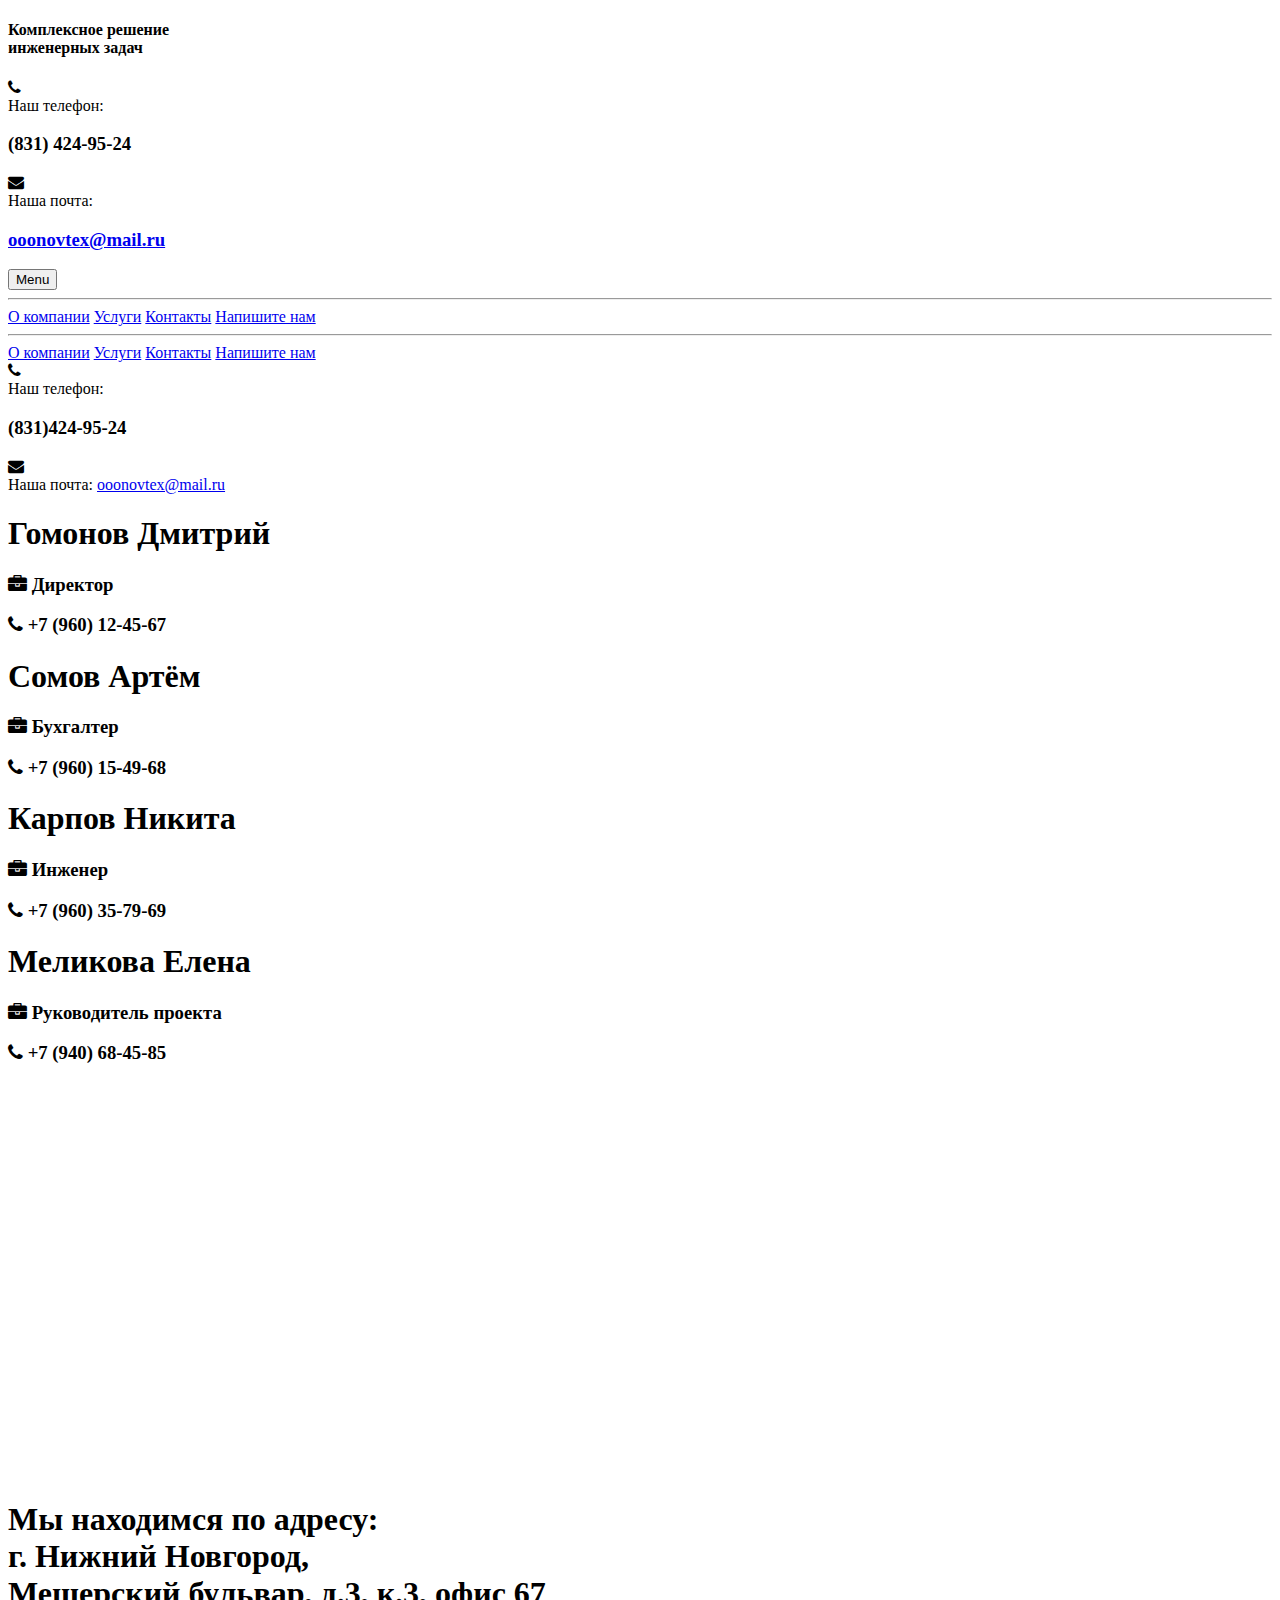
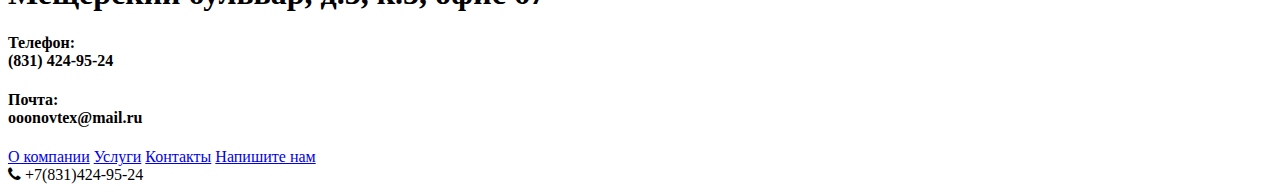
==== contacts.html @ c944ae37 "add files" ====
<!DOCTYPE html>
<html lang="rus">

<head>
    <meta charset="UTF-8">
    <meta name="viewport" content="width=device-width, initial-scale=1.0">
    <link href="..//Сайт Новые технологии/CSS/contacts.css" rel="stylesheet">
    <link rel="preconnect" href="https://fonts.gstatic.com">
    <link href="https://fonts.googleapis.com/css2?family=Arimo:wght@400;500;700&display=swap" rel="stylesheet">
    <link rel="preconnect" href="https://fonts.gstatic.com">
    <link href="https://fonts.googleapis.com/css2?family=Nunito:ital,wght@0,300;0,400;0,700;1,400&display=swap" rel="stylesheet">
    <link rel="stylesheet" href="https://maxcdn.bootstrapcdn.com/font-awesome/4.5.0/css/font-awesome.min.css">

    <title>Новые технологии</title>
</head>

<body>
    <!-- Header -->
    <header>
        <div class="container">
            <div class="header_container">
                <div class="header_inf">
                    <div class="Logo">
                        <div class="logo__img"></div>
                        <div class="logo_inf">
                            <h4>Комплексное решение <br> инженерных задач</h4>
                        </div>
                    </div>
                    <div class="menu_inf dn">
                        <div class="phone">
                            <i class="fa fa-phone" aria-hidden="true"></i>
                            <div class="telephone">
                                <span>Наш телефон:</span>
                                <h3>(831) 424-95-24</h3>
                            </div>
                            <div class="mail">
                                <i class="fa fa-envelope" aria-hidden="true"></i>
                                <div class="mail_address">
                                    <span>Наша почта:</span><br>
                                    <h3> <a href="https://e.mail.ru/inbox/?utm_source=portal&utm_medium=portal_navigation&utm_campaign=e.mail.ru">ooonovtex@mail.ru</a></h3>
                                </div>
                            </div>
                        </div>
                    </div>
                    <button class="nav-toggle" id="nav_toggle" type="button">
                        <span class="nav-toggle__item">Menu</span>
                    </button>
                </div>
                <hr class="hr_menu dn">
                <div class="menu dn">
                    <a class="m main_page" href="..//Сайт Новые технологии/main.html">О компании</a>
                    <a href="..//Сайт Новые технологии/services.html" class="m services">Услуги</a>
                    <a href="..//Сайт Новые технологии/contacts.html" class="contacts">Контакты</a>
                    <a href="..//Сайт Новые технологии/write.html" class="m write">Напишите нам</a>
                </div>
            </div>
        </div>
        <div class="window__menu" id="window-menu">
            <hr class="hr_menu">
            <div class="menu">
                <a class="m main_page" href="..//Сайт Новые технологии/main.html">О компании</a>
                <a href="..//Сайт Новые технологии/services.html" class="m services">Услуги</a>
                <a href="..//Сайт Новые технологии/contacts.html" class="contacts">Контакты</a>
                <a href="..//Сайт Новые технологии/write.html" class="m write">Напишите нам</a>
            </div>
            <div class="menu_inf">
                <div class="phone">
                    <i class="fa fa-phone" aria-hidden="true"></i>
                    <div class="telephone">
                        <span>Наш телефон:</span>
                        <h3>(831)424-95-24</h3>
                    </div>
                </div>
                <div class="mail">
                    <i class="fa fa-envelope" aria-hidden="true"></i>
                    <div class="mail_address">
                        <span>Наша почта:</span>
                        <a href="#">ooonovtex@mail.ru</a>
                    </div>
                </div>
            </div>
        </div>
    </header>
    <!-- Main container -->
    <main>
        <div class="container">
            <div class="main_container">
                <div class="staff">
                    <div class="photo photo_1"></div>
                    <div class="staff_inf">
                        <h1>Гомонов Дмитрий</h1>
                        <h3><i class="fa fa-briefcase" aria-hidden="true"></i> Директор</h3>
                        <h3> <i class="fa fa-phone" aria-hidden="true"></i> +7 (960) 12-45-67</h3>
                    </div>
                </div>
                <div class="staff">
                    <div class="photo photo_2"></div>
                    <div class="staff_inf">
                        <h1>Сомов Артём</h1>
                        <h3><i class="fa fa-briefcase" aria-hidden="true"></i> Бухгалтер</h3>
                        <h3> <i class="fa fa-phone" aria-hidden="true"></i> +7 (960) 15-49-68</h3>
                    </div>
                </div>
                <div class="staff">
                    <div class="photo photo_3"></div>
                    <div class="staff_inf">
                        <h1>Карпов Никита</h1>
                        <h3><i class="fa fa-briefcase" aria-hidden="true"></i> Инженер</h3>
                        <h3> <i class="fa fa-phone" aria-hidden="true"></i> +7 (960) 35-79-69</h3>
                    </div>
                </div>
                <div class="staff">
                    <div class="photo photo_4"></div>
                    <div class="staff_inf">
                        <h1>Меликова Елена</h1>
                        <h3><i class="fa fa-briefcase" aria-hidden="true"></i> Руководитель проекта</h3>
                        <h3> <i class="fa fa-phone" aria-hidden="true"></i> +7 (940) 68-45-85</h3>
                    </div>
                </div>
            </div>
        </div>
        <!-- Map -->
        <div class="map">
            <div class="container">
                <div class="map_container">
                    <div class="map_block">
                        <iframe src="https://www.google.com/maps/embed?pb=!1m18!1m12!1m3!1d929.9394465228435!2d43.94447992847562!3d56.33360521662942!2m3!1f0!2f0!3f0!3m2!1i1024!2i768!4f13.1!3m3!1m2!1s0x4151d67f4a566925%3A0x40a1944e4c0d112c!2z0LHRg9C7LiDQnNC10YnQtdGA0YHQutC40LksIDMsINCd0LjQttC90LjQuSDQndC-0LLQs9C-0YDQvtC0LCDQndC40LbQtdCz0L7RgNC-0LTRgdC60LDRjyDQvtCx0LsuLCA2MDMwNzA!5e0!3m2!1sru!2sru!4v1623088486216!5m2!1sru!2sru"
                            width="100%" height="393" style="border:0;" allowfullscreen="" loading="lazy"></iframe>
                    </div>
                    <div class="address">
                        <h1><span>Мы находимся по адресу:</span><br> г. Нижний Новгород,<br> Мещерский бульвар, д.3, к.3, офис 67</h1>
                        <h4><span>Телефон:</span><br> (831) 424-95-24</h4>
                        <h4><span>Почта:</span><br> ooonovtex@mail.ru</h4>
                    </div>
                </div>
            </div>
        </div>
    </main>
    <!-- Footer -->
    <footer>
        <div class="container">
            <div class="footer_container">
                <div class="footer_menu">
                    <a class="main_page" href="..//Сайт Новые технологии/main.html">О компании</a>
                    <a href="..//Сайт Новые технологии/services.html" class="services">Услуги</a>
                    <a href="..//Сайт Новые технологии/contacts.html" class="contacts">Контакты</a>
                    <a href="..//Сайт Новые технологии/write.html" class="write">Напишите нам</a>
                </div>
                <div class="footer_phone">
                    <div class="footer_button">
                        <i class="fa fa-phone" aria-hidden="true"></i>
                        <span>+7(831)424-95-24</span>
                    </div>
                </div>
            </div>
        </div>
        </div>
    </footer>
    <script src="https://ajax.googleapis.com/ajax/libs/jquery/3.6.0/jquery.min.js"></script>
    <script src="..//Сайт Новые технологии/JS/script.js"></script>
</body>

</html>
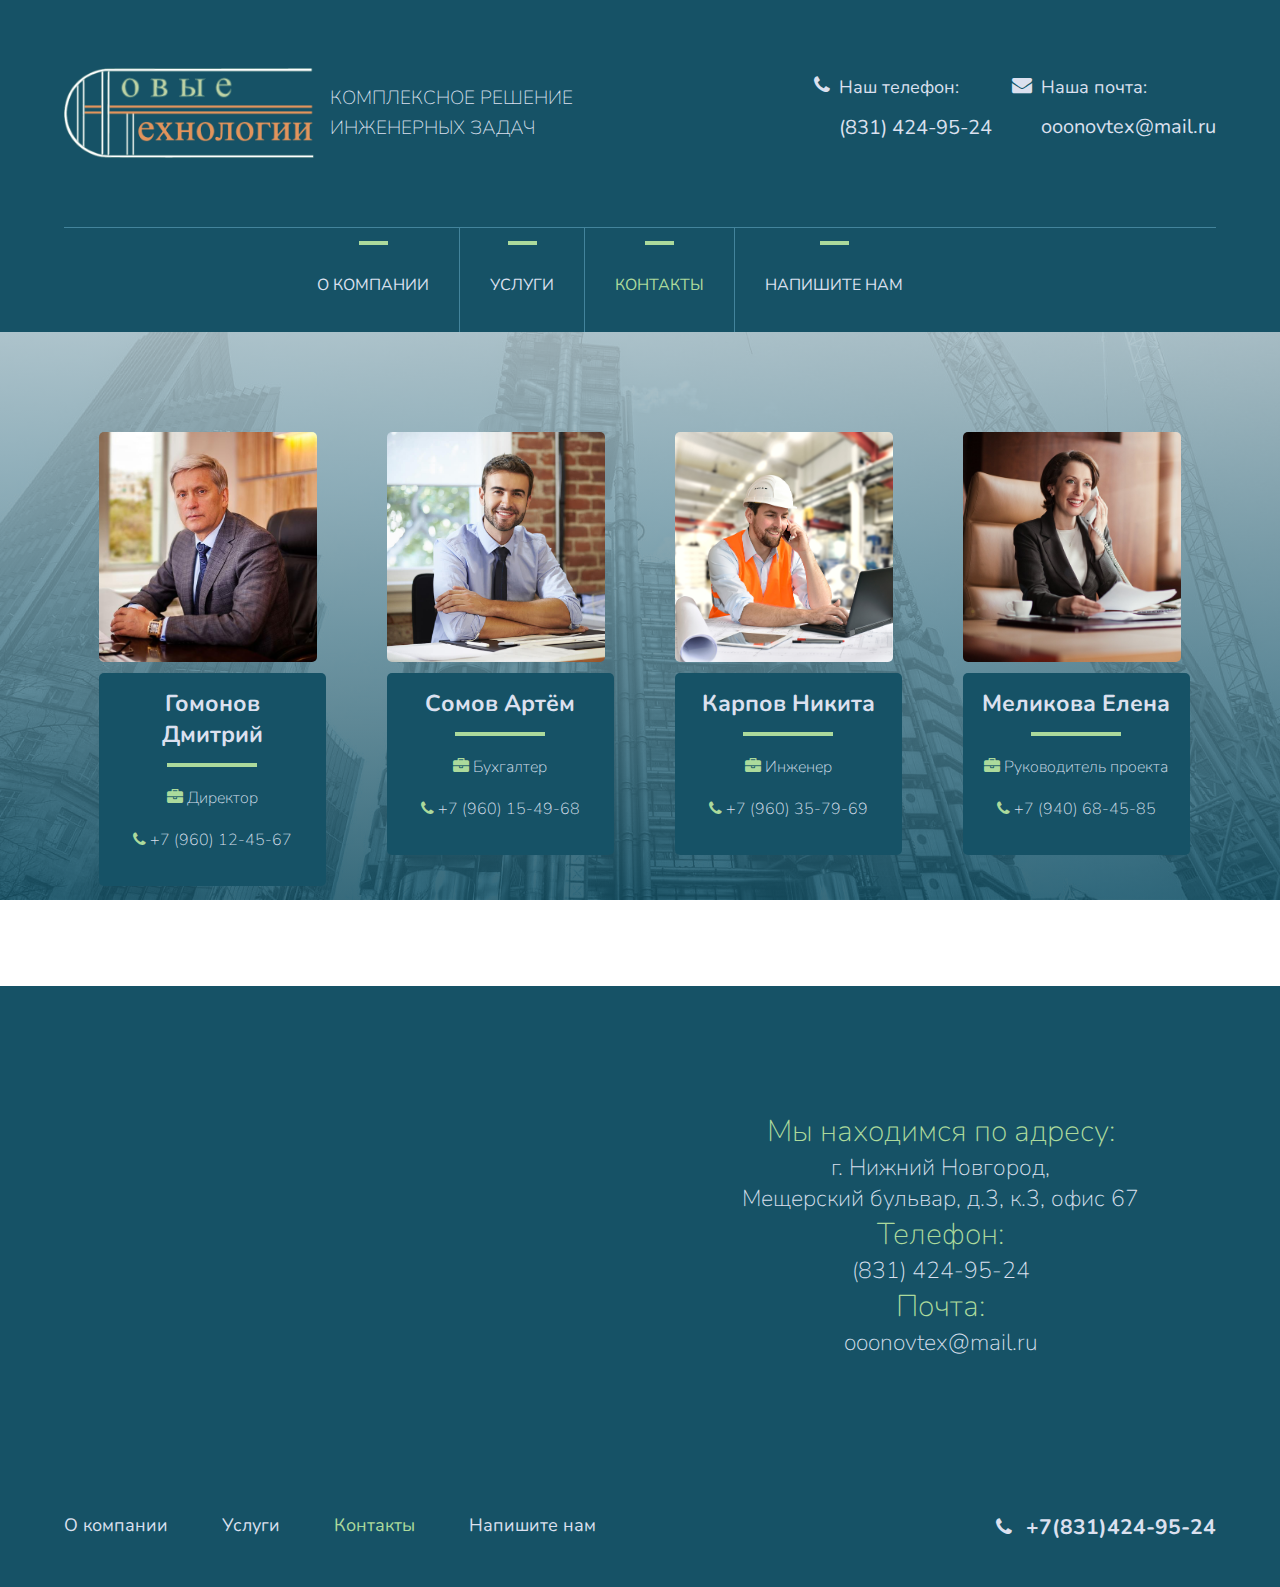
==== commit 3f866ae9: "Update contacts.html" ====
--- a/contacts.html
+++ b/contacts.html
@@ -4,7 +4,7 @@
 <head>
     <meta charset="UTF-8">
     <meta name="viewport" content="width=device-width, initial-scale=1.0">
-    <link href="..//Сайт Новые технологии/CSS/contacts.css" rel="stylesheet">
+    <link href="CSS/contacts.css" rel="stylesheet">
     <link rel="preconnect" href="https://fonts.gstatic.com">
     <link href="https://fonts.googleapis.com/css2?family=Arimo:wght@400;500;700&display=swap" rel="stylesheet">
     <link rel="preconnect" href="https://fonts.gstatic.com">
@@ -49,9 +49,9 @@
                 <hr class="hr_menu dn">
                 <div class="menu dn">
                     <a class="m main_page" href="..//Сайт Новые технологии/main.html">О компании</a>
-                    <a href="..//Сайт Новые технологии/services.html" class="m services">Услуги</a>
-                    <a href="..//Сайт Новые технологии/contacts.html" class="contacts">Контакты</a>
-                    <a href="..//Сайт Новые технологии/write.html" class="m write">Напишите нам</a>
+                    <a href="services.html" class="m services">Услуги</a>
+                    <a href="contacts.html" class="contacts">Контакты</a>
+                    <a href="write.html" class="m write">Напишите нам</a>
                 </div>
             </div>
         </div>
@@ -59,9 +59,9 @@
             <hr class="hr_menu">
             <div class="menu">
                 <a class="m main_page" href="..//Сайт Новые технологии/main.html">О компании</a>
-                <a href="..//Сайт Новые технологии/services.html" class="m services">Услуги</a>
-                <a href="..//Сайт Новые технологии/contacts.html" class="contacts">Контакты</a>
-                <a href="..//Сайт Новые технологии/write.html" class="m write">Напишите нам</a>
+                <a href="services.html" class="m services">Услуги</a>
+                <a href="contacts.html" class="contacts">Контакты</a>
+                <a href="write.html" class="m write">Напишите нам</a>
             </div>
             <div class="menu_inf">
                 <div class="phone">
@@ -142,9 +142,9 @@
             <div class="footer_container">
                 <div class="footer_menu">
                     <a class="main_page" href="..//Сайт Новые технологии/main.html">О компании</a>
-                    <a href="..//Сайт Новые технологии/services.html" class="services">Услуги</a>
-                    <a href="..//Сайт Новые технологии/contacts.html" class="contacts">Контакты</a>
-                    <a href="..//Сайт Новые технологии/write.html" class="write">Напишите нам</a>
+                    <a href="services.html" class="services">Услуги</a>
+                    <a href="contacts.html" class="contacts">Контакты</a>
+                    <a href="write.html" class="write">Напишите нам</a>
                 </div>
                 <div class="footer_phone">
                     <div class="footer_button">
@@ -157,7 +157,7 @@
         </div>
     </footer>
     <script src="https://ajax.googleapis.com/ajax/libs/jquery/3.6.0/jquery.min.js"></script>
-    <script src="..//Сайт Новые технологии/JS/script.js"></script>
+    <script src="JS/script.js"></script>
 </body>
 
-</html>+</html>
--- a/CSS/contacts.css
+++ b/CSS/contacts.css
@@ -0,0 +1,881 @@
+body {
+    margin: 0 auto;
+    font-family: 'Nunito', sans-serif;
+}
+
+.container {
+    width: 100%;
+    margin: 0 auto;
+    max-width: 90%;
+}
+
+
+/*Header*/
+
+header {
+    width: 100%;
+    background-color: #165266;
+}
+
+.header_inf {
+    display: flex;
+    padding-top: 63px;
+    justify-content: space-between;
+}
+
+.Logo {
+    display: flex;
+}
+
+.Logo h4 {
+    text-transform: uppercase;
+    margin: 0;
+    color: #dbe0ef;
+    font-weight: lighter;
+    font-size: 19px;
+    margin-left: 16px;
+    line-height: 30px;
+    margin-top: 20px;
+}
+
+.logo__img {
+    width: 250px;
+    height: 100px;
+    background-image: url(..//img/лого\ гот.png);
+    background-size: 100%;
+    background-repeat: no-repeat;
+    background-position: center;
+}
+
+
+/* Nav toggle */
+
+.nav-toggle {
+    width: 30px;
+    padding: 10px 0;
+    display: none;
+    font-size: 0;
+    color: transparent;
+    border: 0;
+    background: none;
+    cursor: pointer;
+    position: absolute;
+    top: 24px;
+    right: 24px;
+    z-index: 1;
+}
+
+.nav-toggle:focus {
+    outline: 0;
+}
+
+.nav-toggle__item {
+    display: block;
+    width: 100%;
+    height: 3px;
+    background-color: #fff;
+    position: absolute;
+    top: 0;
+    right: 0;
+    bottom: 0;
+    left: 0;
+    margin: auto;
+    transition: background 0.2s linear;
+}
+
+.nav-toggle.active .nav-toggle__item {
+    background: none;
+}
+
+.nav-toggle__item:before,
+.nav-toggle__item:after {
+    content: "";
+    width: 100%;
+    height: 3px;
+    background-color: #fff;
+    position: absolute;
+    left: 0;
+    z-index: 1;
+    transition: transform 0.2s linear;
+}
+
+.nav-toggle__item:before {
+    top: -8px;
+}
+
+.nav-toggle__item:after {
+    bottom: -8px;
+}
+
+.nav-toggle.active .nav-toggle__item:before {
+    transform-origin: left top;
+    transform: rotate(45deg) translate3d(0px, -2px, 0);
+}
+
+.nav-toggle.active .nav-toggle__item:after {
+    transform-origin: left bottom;
+    transform: rotate(-45deg) translate3d(0px, 3px, 0);
+}
+
+.menu {
+    display: flex;
+    justify-content: center;
+}
+
+.contacts {
+    color: #acda9c;
+}
+
+.m {
+    color: #dbe0ef;
+}
+
+.menu a {
+    text-transform: uppercase;
+    text-decoration: none;
+    margin-right: 30px;
+}
+
+.menu a:hover {
+    color: #acda9c;
+}
+
+.menu a::before {
+    content: "";
+    display: block;
+    width: 29px;
+    border-bottom: 4px solid #acda9c;
+    margin: 0 auto;
+    margin-bottom: 29px;
+    margin-top: 13px;
+}
+
+.menu a {
+    border-right: 1px solid #43849c;
+    padding-right: 30px;
+    height: 104px;
+}
+
+.menu a:last-child {
+    border-right: none;
+}
+
+.menu_inf {
+    display: flex;
+    color: #dbe0ef;
+    margin-top: 12px;
+}
+
+.menu_inf i {
+    font-size: 20px;
+    margin-right: 9px;
+}
+
+.window__menu {
+    display: none;
+}
+
+.telephone span,
+.mail_address span {
+    font-size: 18px;
+}
+
+.telephone h3,
+.mail_address h3 {
+    font-size: 20px;
+    margin: 0;
+    margin-top: 15px;
+    font-weight: normal;
+    color: #dbe0ef;
+    text-decoration: none;
+}
+
+.mail {
+    margin-left: 20px;
+}
+
+.mail_address a {
+    color: #dbe0ef;
+    text-decoration: none;
+}
+
+.mail_address a:hover {
+    color: #acda9c;
+}
+
+.mail_address h3 {
+    margin-top: 14px;
+}
+
+.header_form a {
+    color: black;
+}
+
+.header_form i {
+    font-size: 22px;
+    text-align: center;
+    left: -45px;
+    top: 19px;
+    position: relative;
+    z-index: 1;
+    float: right;
+}
+
+.hr_menu {
+    margin: 0;
+    margin-top: 64px;
+    height: 1px;
+    background-color: #43849c;
+    border: 0;
+}
+
+.phone,
+.mail {
+    display: flex;
+}
+
+
+/* Main container */
+
+main {
+    width: 100%;
+    background-repeat: no-repeat;
+    background-position: top;
+    background-size: cover;
+    background-attachment: fixed;
+    padding-top: 100px;
+    background-image: linear-gradient(rgba(255, 255, 255, 0.897), #165266da), url(..//img/кран.jpg);
+}
+
+main h1 {
+    margin: 0;
+    color: #dbe0ef;
+    font-size: 30px;
+}
+
+.main_container {
+    display: flex;
+    justify-content: space-between;
+    margin-bottom: 100px;
+}
+
+.photo {
+    margin: 0 auto;
+    width: 90%;
+    height: 270px;
+    background-color: #dbe0ef;
+    background-repeat: no-repeat;
+    background-size: cover;
+    background-position: center;
+    border-radius: 5px;
+}
+
+.staff {
+    margin: 0 auto;
+    width: 19%;
+    text-align: center;
+    color: #dbe0ef;
+}
+
+.staff h1::after {
+    content: "";
+    display: block;
+    width: 90px;
+    border-bottom: 4px solid #ACDA9C;
+    margin: 0 auto;
+    margin-bottom: 20px;
+    margin-top: 13px;
+}
+
+.staff h3 {
+    text-align: left;
+    margin: 0;
+    margin-bottom: 20px;
+    font-weight: lighter;
+}
+
+.staff_inf {
+    margin: 0 auto;
+    margin-top: 5%;
+    padding: 15px;
+    background-color: #165266;
+    width: 90%;
+    border-radius: 5px;
+}
+
+.staff i {
+    color: #ACDA9C;
+    margin-right: 10px;
+}
+
+.photo_1 {
+    background-image: url(..//img/директор.jpg);
+}
+
+.photo_2 {
+    background-image: url(..//img/Менеджер.jpg);
+    background-position: left;
+}
+
+.photo_3 {
+    background-image: url(..//img/Инженер.jpg);
+}
+
+.photo_4 {
+    background-image: url(..//img/Руководитель.jpg);
+    background-position: left;
+}
+
+
+/* Map */
+
+.map {
+    background-color: #165266;
+    padding-top: 50px;
+    padding-bottom: 0px;
+}
+
+.map_block {
+    width: 50%;
+    margin-left: 51px;
+}
+
+.map_container {
+    display: flex;
+    justify-content: space-around;
+}
+
+.address {
+    width: 50%;
+    text-align: center;
+    margin-top: 75px;
+}
+
+.address h1,
+.address h4 {
+    width: 100%;
+    color: #dbe0ef;
+    font-weight: lighter;
+    margin: 0;
+    font-size: 23px;
+}
+
+.address span {
+    color: #ACDA9C;
+    font-size: 30px;
+}
+
+
+/* Footer */
+
+footer {
+    width: 100%;
+    background-color: #165266;
+    padding-top: 78px;
+    padding-bottom: 46px;
+}
+
+.footer_menu {
+    width: 80%;
+}
+
+.footer_container {
+    display: flex;
+    justify-content: space-between;
+}
+
+footer a {
+    text-decoration: none;
+    color: #dbe0ef;
+    margin-right: 92px;
+    font-size: 18px;
+}
+
+footer a:hover {
+    color: #acda9c;
+}
+
+.footer_phone {
+    color: #dbe0ef;
+    width: 20%;
+    text-align: end;
+}
+
+.footer_phone i {
+    font-size: 20px;
+    margin-right: 10px;
+}
+
+.footer_phone span {
+    font-size: 21px;
+    font-weight: bold;
+}
+
+.dropdown-content {
+    display: none;
+}
+
+.show {
+    display: block;
+}
+
+
+/* Adaptive */
+
+@media (min-width: 1921px) {
+    .container {
+        max-width: 1700px;
+    }
+}
+
+@media (max-width: 1590px) and (min-width: 1260px) {
+    footer a {
+        margin-right: 50px;
+    }
+    main h1 {
+        font-size: 28px;
+    }
+    .photo {
+        height: 260px;
+        width: 100%;
+    }
+}
+
+@media (max-width: 1460px) {
+    main h1 {
+        font-size: 25px;
+    }
+    .photo {
+        height: 250px;
+        width: 100%;
+    }
+    .staff_inf h3 {
+        text-align: center;
+    }
+    .staff i {
+        margin-right: 0px;
+    }
+}
+
+@media (max-width: 1401px) {
+    main h1 {
+        font-size: 23px;
+    }
+    .photo {
+        height: 230px;
+    }
+    main h3 {
+        font-size: 16px;
+    }
+}
+
+@media (max-width: 1260px) {
+    main h1 {
+        font-size: 22px;
+    }
+    .photo {
+        height: 220px;
+    }
+}
+
+@media (max-width: 1220px) {
+    .photo {
+        height: 210px;
+    }
+    main h1 {
+        font-size: 21px;
+    }
+}
+
+@media (max-width: 1190px) {
+    footer a {
+        margin-right: 25px;
+    }
+    .footer_phone {
+        width: 30%;
+    }
+}
+
+@media (max-width: 1100px) {
+    footer a {
+        margin-right: 20px;
+    }
+    .photo {
+        margin: 0 auto;
+        height: 180px;
+    }
+    main h1 {
+        font-size: 19px;
+    }
+    .map_block {
+        width: 50%;
+    }
+    .map_container {
+        display: flex;
+        justify-content: space-around;
+    }
+    .address h1,
+    .address h4 {
+        width: 100%;
+        color: white;
+        font-weight: lighter;
+        margin: 0;
+        font-size: 19px;
+    }
+    .address span {
+        font-size: 26px;
+    }
+    iframe {
+        height: 320px;
+    }
+}
+
+@media (max-width: 1080px) {
+    .menu_inf {
+        margin-top: 16px;
+    }
+}
+
+@media (max-width: 1050px) {
+    .Logo h4 {
+        font-size: 17px;
+    }
+    .telephone span,
+    .mail_address span {
+        font-size: 17px;
+    }
+    .telephone h3,
+    .mail_address h3 {
+        font-size: 19px;
+    }
+    .address h1,
+    .address h4 {
+        font-size: 17px;
+    }
+    main h1 {
+        font-size: 18px;
+    }
+    .staff_inf {
+        padding: 0px;
+        padding-bottom: 5px;
+        padding-top: 5px;
+        width: 100%;
+        border-radius: 5px;
+    }
+}
+
+@media (max-width: 1040px) and (min-width: 950px) {
+    footer a {
+        margin-right: 15px;
+    }
+    .footer_phone span {
+        font-size: 19px;
+    }
+    .photo {
+        height: 170px;
+    }
+}
+
+@media (max-width: 950px) {
+    .container {
+        max-width: 100%;
+    }
+    .Logo {
+        margin-left: 25px;
+    }
+    .logo__img {
+        width: 170px;
+    }
+    .window__menu {
+        width: 276px;
+        position: absolute;
+        padding: 15px;
+        padding-bottom: 30px;
+        right: 0;
+        background-color: #165266;
+        display: none;
+        text-align: center;
+        align-items: center;
+    }
+    .show {
+        display: block;
+    }
+    .menu a {
+        font-size: 18px;
+    }
+    .header_form i {
+        display: none;
+    }
+    .menu {
+        flex-direction: column;
+        margin-bottom: 15px;
+    }
+    .phone {
+        margin: 0 auto;
+        margin-bottom: 15px;
+    }
+    .hr_menu {
+        margin-bottom: 15px;
+        display: none;
+    }
+    .menu a {
+        height: 30px;
+        margin: 0;
+        padding: 0;
+        border: none;
+    }
+    .menu a::before {
+        display: none;
+    }
+    .nav-toggle {
+        display: block;
+        top: 55px;
+        margin-right: 25px;
+    }
+    .menu_inf {
+        display: block;
+        color: #dbe0ef;
+        margin-top: 12px;
+    }
+    .dn {
+        display: none;
+    }
+    .telephone {
+        margin: 0 auto;
+    }
+    .header_inf {
+        padding-bottom: 15px;
+        padding-top: 15px;
+    }
+    .logo_inf h4 {
+        font-size: 18px;
+    }
+    .number {
+        display: none;
+    }
+    .logo__img {
+        width: 200px;
+    }
+    .Logo h4 {
+        font-size: 16px;
+    }
+    .menu_inf {
+        margin-top: 12px;
+    }
+    .menu_inf i {
+        display: none;
+    }
+    .mail {
+        margin-left: 0px;
+    }
+    .mail_address {
+        margin: 0 auto;
+        display: flex;
+        flex-direction: column;
+    }
+    .mail_address span {
+        margin-bottom: 10px;
+    }
+    footer {
+        width: 100%;
+        padding-top: 50px;
+        padding-bottom: 50px;
+    }
+    .footer_menu {
+        margin: 0 auto;
+        width: 100%;
+        display: flex;
+        justify-content: space-around;
+    }
+    .footer_container {
+        display: block;
+    }
+    footer a {
+        margin-right: 0px;
+        font-size: 20px;
+    }
+    .footer_phone {
+        margin: 0 auto;
+        margin-top: 30px;
+        width: 100%;
+        text-align: center;
+    }
+    .footer_phone i {
+        font-size: 20px;
+        margin-right: 10px;
+    }
+    .footer_phone span {
+        font-size: 21px;
+    }
+    main h1 {
+        font-size: 47px;
+    }
+    .main_container {
+        display: block;
+        margin-bottom: 0px;
+    }
+    .photo {
+        margin: 0 auto;
+        width: 100%;
+        height: 550px;
+    }
+    .staff {
+        margin: 0 auto;
+        width: 100%;
+        margin-bottom: 0px;
+    }
+    .staff h1::after {
+        content: "";
+        display: block;
+        width: 90px;
+        margin: 0 auto;
+        margin-bottom: 20px;
+        margin-top: 13px;
+    }
+    .staff h3 {
+        margin: 0;
+        margin-bottom: 20px;
+        font-weight: lighter;
+    }
+    .staff_inf {
+        text-align: center;
+        margin: 0 auto;
+        margin-top: 0%;
+        width: 100%;
+        border-radius: 0px;
+    }
+    .staff i {
+        margin-right: 10px;
+    }
+    .staff_inf h3 {
+        font-size: 30px;
+    }
+    main {
+        padding-top: 0px;
+    }
+    iframe {
+        height: 550px;
+    }
+    .map_block {
+        width: 100%;
+        margin-left: 0px;
+    }
+    .map_container {
+        display: block;
+    }
+    .address {
+        width: 100%;
+        text-align: center;
+        margin-top: 60px;
+    }
+    .address h1,
+    .address h4 {
+        width: 100%;
+        color: white;
+        font-weight: lighter;
+        margin: 0;
+        font-size: 25px;
+    }
+    .address span {
+        font-size: 40px;
+    }
+}
+
+@media (max-width: 620px) {
+    .footer_menu {
+        display: none;
+    }
+    footer {
+        padding-top: 40px;
+    }
+    .photo {
+        height: 500px;
+    }
+    iframe {
+        height: 500px;
+    }
+}
+
+@media (max-width: 467px) {
+    .logo__img {
+        width: 150px;
+    }
+    .logo_inf {
+        display: none;
+    }
+    main h1 {
+        font-size: 30px;
+        margin-top: 15px;
+    }
+    .main_container {
+        display: block;
+        margin-bottom: 0px;
+    }
+    .photo {
+        height: 300px;
+    }
+    .staff_inf h3 {
+        font-size: 20px;
+    }
+    iframe {
+        height: 300px;
+    }
+    .address h1,
+    .address h4 {
+        font-size: 20px;
+    }
+    .address span {
+        font-size: 30px;
+    }
+}
+
+@media (max-width: 450px) {
+    .logo__img {
+        width: 130px;
+    }
+    .Logo {
+        margin-top: 10px;
+    }
+    .map_block {
+        margin-left: 0px;
+    }
+}
+
+@media (max-width: 350px) {
+    .nav-toggle {
+        top: 65px;
+    }
+    main h1 {
+        font-size: 30px;
+    }
+    .main_container {
+        display: block;
+        margin-bottom: 0px;
+    }
+    .photo {
+        height: 250px;
+    }
+    .staff_inf h3 {
+        font-size: 20px;
+    }
+    iframe {
+        height: 250px;
+    }
+    .address h1,
+    .address h4 {
+        font-size: 17px;
+    }
+    .address span {
+        font-size: 20px;
+    }
+}
+
+@media (max-width: 300px) {
+    .address h1,
+    .address h4 {
+        font-size: 16px;
+    }
+    .address span {
+        font-size: 16px;
+    }
+}